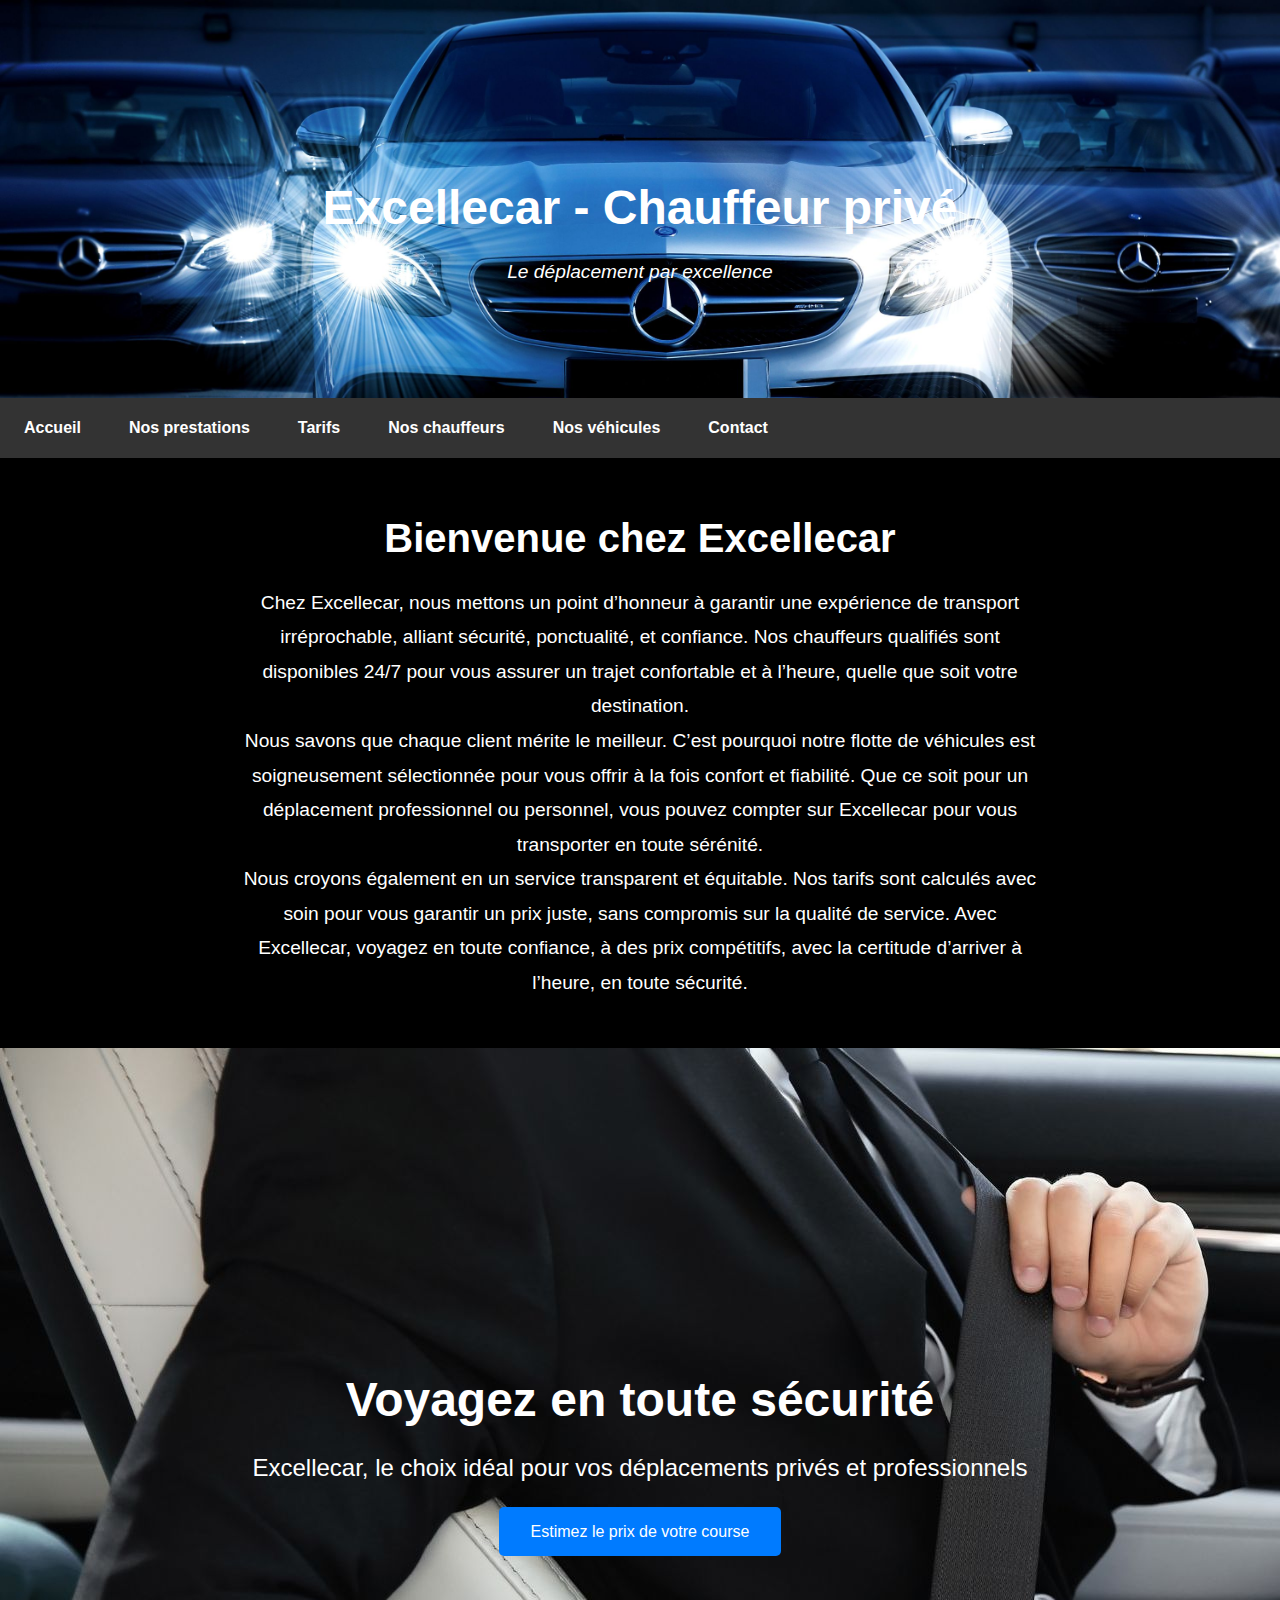
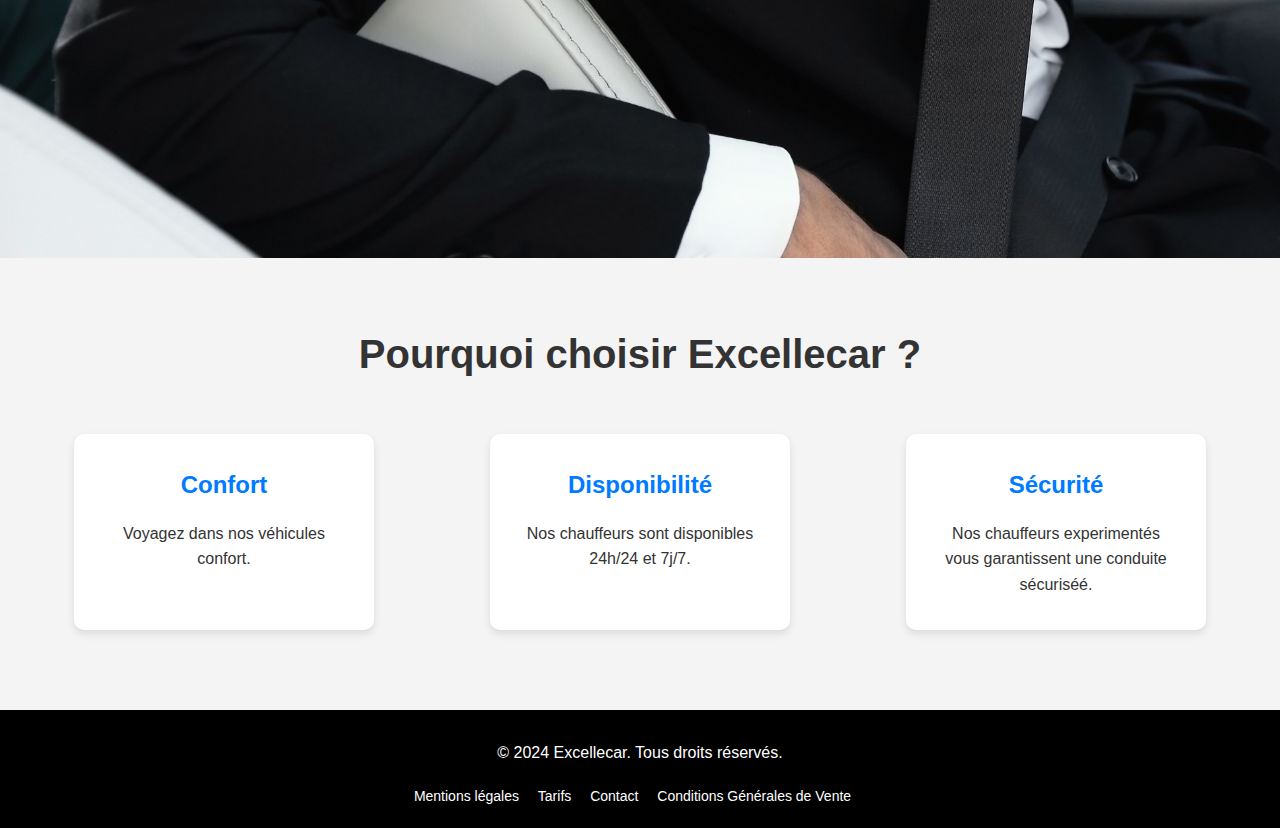
==== index.html @ 50beec7f "Deployer site Excellecar" ====
<!DOCTYPE html>
<html lang="fr">
    <head>
    <meta charset="UTF-8">
    <meta name="viewport" content="width=device-width, initial-scale=1.0">
    <meta http-equiv="X-UA-compatible" content="ie=edge">
    <meta name="description" content="Excellecar, votre société de chauffeur privé, vous offre un service de transport haut de gamme, fiable et sécurisé. Réservez votre course à des tarifs compétitifs avec prise en charge rapide.">
    <title>Excellecar - Chauffeur privé</title>
    <link rel="stylesheet" href="styles.css">
</head>
<body>
    <header>
    <div class="banner">
        <img src="images/banner_3.jpg" alt="Photo de chauffeur privé">
        <div class="banner-text">
        <h1>Excellecar - Chauffeur privé</h1>
        <p>Le déplacement par excellence</p>
    </div>
</div>
<nav>
    <ul class="nav-links">
        <li><a href="index.html">Accueil</a></li>
        <li><a href="services.html">Nos prestations</a></li>
        <li><a href="price.html">Tarifs</a></li>
        <li><a href="drivers.html">Nos chauffeurs</a></li>
        <li><a href="vehicles.html">Nos véhicules</a></li>
        <li><a href="contact.html">Contact</a></li>
    </ul>
    <div class="hamburger">
        <span></span>
        <span></span>
        <span></span>
    </div>
</nav>
    </header>
    <section class="presentation">
        <h2>Bienvenue chez Excellecar</h2>
        <p>Chez Excellecar, nous mettons un point d’honneur à garantir une expérience de transport irréprochable, alliant sécurité, ponctualité, et confiance. Nos chauffeurs qualifiés sont disponibles 24/7 pour vous assurer un trajet confortable et à l’heure, quelle que soit votre destination.</p>
        <p>Nous savons que chaque client mérite le meilleur. C’est pourquoi notre flotte de véhicules est soigneusement sélectionnée pour vous offrir à la fois confort et fiabilité. Que ce soit pour un déplacement professionnel ou personnel, vous pouvez compter sur Excellecar pour vous transporter en toute sérénité.</p>
        <p>Nous croyons également en un service transparent et équitable. Nos tarifs sont calculés avec soin pour vous garantir un prix juste, sans compromis sur la qualité de service. Avec Excellecar, voyagez en toute confiance, à des prix compétitifs, avec la certitude d’arriver à l’heure, en toute sécurité.</p>
    </section>
    <main>
        <section class="intro">
            <div class="intro-text">
                <h2>Voyagez en toute sécurité</h2>
                <p>Excellecar, le choix idéal pour vos déplacements privés et professionnels</p>
                <a href="price.html" class="cta">Estimez le prix de votre course</a>
            </div>
        </section>

        <section class="service">
            <h2>Pourquoi choisir Excellecar ?</h2>
            <div class="service-items">
                <div class="service-item">
                    <h3>Confort</h3>
                    <p>Voyagez dans nos véhicules confort.</p>
                </div>
                <div class="service-item">
                    <h3>Disponibilité</h3>
                    <p>Nos chauffeurs sont disponibles 24h/24 et 7j/7.</p>
                </div>
                <div class="service-item">
                    <h3>Sécurité</h3>
                    <p>Nos chauffeurs experimentés vous garantissent une conduite sécuriséé.</p>
                </div>
            </div>
        </section>
    </main>
    <footer>
        <div class="footer-content">
            <p>&copy; 2024 Excellecar. Tous droits réservés.</p>
            <ul class="footer-links">
                <li><a href="mentions.html">Mentions légales</a></li>
                <li><a href="tarif.html">Tarifs</a></li>
                <li><a href="contact.html">Contact</a></li>
                <li><a href="conditions.html">Conditions Générales de Vente</a></li>
            </ul>
        </div>
    </footer>
    <script src="script.js"></script>
</body>
</html>
---- styles.css ----
@charset "UTF-8";
* {
  margin: 0;
  padding: 0;
  box-sizing: border-box;
}

body {
  font-family: "Gill Sans", "Gill Sans MT", Calibri, "Trebuchet MS", sans-serif;
  background-color: #fff;
  color: #fff;
  line-height: 1.6;
  margin: 0;
  padding: 0;
}

header {
  position: relative;
  margin: 0;
  padding: 0;
  width: 100%;
}

.banner {
  width: 100%;
  height: auto;
  text-align: center;
  margin: 0;
  padding: 0;
  position: relative;
}
.banner img {
  width: 100%;
  height: auto;
  -o-object-fit: contain;
     object-fit: contain;
}
.banner .banner-text {
  position: absolute;
  top: 50%;
  left: 50%;
  transform: translate(-50%, -50%);
  text-align: center;
}
.banner .banner-text h1 {
  font-size: 3rem;
  margin-bottom: 0.5rem;
  z-index: 2;
  position: relative;
  color: #fff;
}
.banner .banner-text p {
  font-size: 1.2rem;
  font-style: italic;
  z-index: 2;
  position: relative;
  color: #fff;
}

nav {
  background-color: #333;
  padding: 0;
  min-height: 60px;
  margin: 0;
  display: flex;
  justify-content: space-between;
  align-items: center;
  position: absolute;
  width: 100%;
  bottom: 0;
  z-index: 3;
}

.nav-links {
  list-style: none;
  display: flex;
  margin: 0;
  padding: 0;
}

.nav-links li {
  margin: 0 1.5rem;
}

.nav-links a {
  text-decoration: none;
  color: white;
  font-weight: bold;
}

.nav-links a:hover {
  color: #ddd;
}

/* Hamburger menu */
.hamburger {
  display: none;
  flex-direction: column;
  cursor: pointer;
}

.hamburger span {
  width: 25px;
  height: 3px;
  background-color: white;
  margin: 4px 0;
}

.presentation {
  padding: 3rem 1rem;
  text-align: center;
  color: #fff;
  background-color: #000000;
}
.presentation h2 {
  font-size: 2.5rem;
  margin-bottom: 1rem;
}
.presentation p {
  font-size: 1.2rem;
  max-width: 800px;
  margin: 0 auto;
  line-height: 1.8;
  color: #fff;
}

.intro {
  background: url("/images/photo_hero_1.jpg");
  height: 90vh;
  display: flex;
  align-items: center;
  justify-content: center;
  color: #fff;
}
.intro .intro-text {
  text-align: center;
}
.intro .intro-text h2 {
  font-size: 3rem;
}
.intro .intro-text p {
  font-size: 1.5rem;
  margin-bottom: 2rem;
  color: #fff;
}
.intro .intro-text .cta {
  background-color: #007bff;
  color: #fff;
  padding: 1rem 2rem;
  text-decoration: none;
  border-radius: 5px;
}
.intro .intro-text .cta:hover {
  background-color: #0062cc;
}

.service {
  padding: 4rem 1rem;
  background-color: #f4f4f4;
  text-align: center;
}
.service h2 {
  font-size: 2.5rem;
  margin-bottom: 2rem;
  color: #333;
}
.service .service-items {
  display: flex;
  justify-content: space-around;
  flex-wrap: wrap;
}
.service .service-items .service-item {
  background-color: #fff;
  border-radius: 10px;
  box-shadow: 0 4px 8px rgba(0, 0, 0, 0.1);
  padding: 2rem;
  margin: 1rem;
  max-width: 300px;
  flex: 1;
}
.service .service-items .service-item h3 {
  font-size: 1.5rem;
  color: #007bff;
  margin-bottom: 1rem;
}
.service .service-items .service-item p {
  font-size: 1rem;
  color: #333;
}

.drivers {
  padding: 4rem 1rem;
  background-color: #ddd;
}
.drivers .content {
  display: flex;
  flex-wrap: wrap;
  justify-content: space-between;
  align-items: center;
  padding: 2rem;
  max-width: 1200px;
  margin: 0 auto;
  border: 1px solid black;
  border-radius: 8px;
  background-color: #bcbcbc;
}
.drivers .text-section, .drivers .image-section {
  flex: 1;
  padding: 1rem;
}
.drivers .text-section {
  max-width: 50%;
}
.drivers .text-section h2 {
  font-size: 2.5rem;
  margin-bottom: 1rem;
  color: #333;
}
.drivers .text-section p {
  font-size: 1.2rem;
  color: #333;
}
.drivers .image-section {
  max-width: 50%;
}
.drivers .image-section img {
  width: 100%;
  border-radius: 10px;
  box-shadow: 0 4px 8px rgba(0, 0, 0, 0.1);
}

.text-drivers {
  background-color: #f9f9f9;
  padding: 40px 20px;
  box-shadow: 0 4px 8px rgba(0, 0, 0, 0.1);
}
.text-drivers h3 {
  font-size: 2rem;
  font-weight: bold;
  color: #333;
  text-align: center;
  margin-bottom: 20px;
  letter-spacing: 1px;
}
.text-drivers p {
  font-size: 1.1rem;
  line-height: 1.6;
  color: #555;
  margin-bottom: 15px;
}
.text-drivers p:last-child {
  margin-bottom: 0;
}

.vehicles {
  display: flex;
  flex-wrap: wrap;
  justify-content: space-between;
  gap: 2rem;
  padding: 4rem 1rem;
  background-color: #f4f4f4;
}
.vehicles .vehicle {
  background-color: #fff;
  padding: 2rem;
  border-radius: 10px;
  box-shadow: 0 4px 8px rgba(0, 0, 0, 0.1);
  max-width: 30%;
  text-align: center;
}
.vehicles .vehicle img {
  width: 100%;
  border-radius: 8px;
  margin-bottom: 1rem;
  box-shadow: 0 2px 6px rgba(0, 0, 0, 0.1);
}
.vehicles .vehicle h3 {
  font-size: 1.8rem;
  margin-bottom: 1rem;
  color: #333;
}
.vehicles .vehicle p {
  font-size: 1.1rem;
  color: #555;
}

.contact {
  padding: 4rem 1rem;
  background-color: #f4f4f4;
  text-align: center;
}
.contact .contact-info {
  background-color: #fff;
  padding: 2rem;
  border-radius: 10px;
  box-shadow: 0 4px 8px rgba(0, 0, 0, 0.1);
  max-width: 600px;
  margin: 0 auto;
}
.contact .contact-info h2 {
  font-size: 2rem;
  color: #333;
  margin-bottom: 1rem;
}
.contact .contact-info p {
  font-size: 1.2rem;
  color: #555;
  margin-bottom: 1rem;
}
.contact .contact-info a {
  color: #007bff;
  text-decoration: none;
}
.contact .contact-info a:hover {
  text-decoration: underline;
}

footer {
  background-color: #000000;
  color: white;
  padding: 20px;
  text-align: center;
  font-size: 14px;
}

.footer-content {
  max-width: 1200px;
  margin: 0 auto;
}
.footer-content p {
  color: #fff;
}

.footer-links {
  list-style: none;
  padding: 0;
  margin: 20px 0 0 0;
}

.footer-links li {
  display: inline-block;
  margin-right: 15px;
}

.footer-links li a {
  color: white;
  text-decoration: none;
  transition: color 0.3s ease;
}

.footer-links li a:hover {
  color: #ccc; /* Couleur des liens au survol */
}

.cgv-container {
  max-width: 800px;
  margin: 20px auto;
  padding: 20px;
  background-color: #333333;
  color: #ffffff;
  box-shadow: 0 0 10px rgba(0, 0, 0, 0.1);
}
.cgv-container h1, .cgv-container h2 {
  color: #ffffff;
}
.cgv-container h1 {
  font-size: 2rem;
  margin-bottom: 20px;
  text-align: center;
}
.cgv-container h2 {
  font-size: 1.5rem;
  margin-top: 20px;
  margin-bottom: 10px;
  color: #ffffff;
}
.cgv-container p {
  margin-bottom: 15px;
  font-size: 1rem;
  color: #f0f0f0;
  line-height: 1.5;
}
.cgv-container section {
  margin-bottom: 20px;
}

.map-form-container {
  display: flex;
  flex-wrap: wrap;
  gap: 20px;
  justify-content: space-between;
  align-items: flex-start;
  background-color: #d4d4d4;
  padding: 20px;
}

#map {
  width: 100%;
  max-width: 600px;
  height: 400px;
  margin-bottom: 20px;
  border: 2px solid #333;
  border-radius: 8px;
  box-shadow: 0 4px 8px rgba(0, 0, 0, 0.1);
}

/* Les labels et les champs */
label {
  font-size: 1.1rem;
  margin-bottom: 5px;
  color: #333;
  width: 100%; /* Pour que le label prenne la largeur du parent */
}

select, input {
  width: 100%;
  max-width: 400px;
  padding: 10px;
  margin-bottom: 15px;
  font-size: 1rem;
  border: 1px solid #ccc;
  border-radius: 4px;
  box-sizing: border-box;
}

button {
  width: 100%;
  max-width: 400px;
  padding: 12px;
  font-size: 1.1rem;
  color: #fff;
  background-color: #333;
  border: none;
  border-radius: 5px;
  cursor: pointer;
  transition: background-color 0.3s ease;
}
button:hover {
  background-color: #555;
}

/* Styles pour les paragraphes */
p {
  font-size: 1rem;
  color: #333;
  margin-top: 10px;
}

.legal-container {
  max-width: 900px;
  margin: 20px auto;
  padding: 20px;
  background-color: #ffffff;
  box-shadow: 0 0 10px rgba(0, 0, 0, 0.1);
  border-radius: 8px;
}
.legal-container h1, .legal-container h2 {
  color: #333333;
}
.legal-container h1 {
  font-size: 2rem;
  margin-bottom: 20px;
  text-align: center;
  color: #000000;
}
.legal-container h2 {
  font-size: 1.5rem;
  margin-top: 20px;
  margin-bottom: 10px;
  color: #000000;
}
.legal-container p {
  margin-bottom: 15px;
  font-size: 1rem;
  color: #555555;
  line-height: 1.6;
}
.legal-container a {
  color: #0066cc;
  text-decoration: none;
}
.legal-container a:hover {
  text-decoration: underline;
}
.legal-container section {
  margin-bottom: 30px;
}

.prestations-container {
  max-width: 1200px;
  margin: 20px auto;
  padding: 20px;
  background-color: #ffffff;
  box-shadow: 0 0 10px rgba(0, 0, 0, 0.1);
  border-radius: 8px;
}
.prestations-container h1 {
  font-size: 2.5rem;
  text-align: center;
  margin-bottom: 40px;
  color: #000000;
}
.prestations-container .prestation {
  margin-bottom: 30px;
}
.prestations-container .prestation h2 {
  font-size: 1.8rem;
  color: #000000;
  margin-bottom: 10px;
}
.prestations-container .prestation p {
  font-size: 1rem;
  color: #555555;
  line-height: 1.8;
}

@media (max-width: 768px) {
  .nav-links {
    display: none; /* Masquer le menu par défaut */
    flex-direction: column;
    position: absolute;
    top: 100%; /* Juste en dessous du header */
    left: 0;
    right: 0;
    background-color: #333;
    text-align: center;
  }
  .nav-links.open {
    display: flex; /* Montrer le menu quand la classe open est ajoutée */
  }
  .hamburger {
    display: flex; /* Montrer le hamburger sur mobile */
  }
  .nav-links li {
    margin: 1rem 0;
  }
  .banner {
    height: auto;
  }
  .banner img {
    height: 300px;
    -o-object-fit: cover;
       object-fit: cover;
  }
  .banner .banner-text h1 {
    font-size: 2rem;
  }
  .banner .banner-text p {
    font-size: 1rem;
  }
  .intro h2 {
    font-size: 2.5rem;
  }
  .intro p {
    font-size: 1.2rem;
  }
  .presentation h2 {
    font-size: 2rem;
  }
  .presentation p {
    font-size: 1rem;
  }
  .service-items {
    flex-direction: column;
    align-items: center;
  }
  .service-item {
    max-width: 100%;
    padding: 1.5rem;
  }
  h2 {
    font-size: 2rem;
  }
  .drivers {
    padding: 2rem 1rem;
  }
  .drivers .content {
    flex-direction: column;
    padding: 1rem;
    border: none;
    background-color: #ddd;
  }
  .drivers .text-section, .drivers .image-section {
    max-width: 100%;
    padding: 1rem;
  }
  .drivers .text-section h2 {
    font-size: 2rem;
  }
  .drivers .text-section p {
    font-size: 1rem;
  }
  .drivers .image-section img {
    width: 90%;
    margin: 1rem 0;
  }
  .text-drivers {
    padding: 20px 10px;
    background-color: #f9f9f9;
  }
  .text-drivers h3 {
    font-size: 1.5rem;
    text-align: center;
  }
  .text-drivers p {
    font-size: 1rem;
    line-height: 1.5;
    margin-bottom: 10px;
  }
  .vehicles {
    flex-direction: column;
    gap: 1.5rem;
    padding: 2rem 1rem;
  }
  .vehicles .vehicle {
    max-width: 100%;
    padding: 1.5rem;
    margin-bottom: 2rem;
  }
  .vehicles .vehicle img {
    width: 90%;
    margin-bottom: 1rem;
  }
  .vehicles .vehicle h3 {
    font-size: 1.5rem;
  }
  .vehicles .vehicle p {
    font-size: 1rem;
  }
  .contact {
    padding: 2rem 1rem;
  }
  .contact .contact-info {
    padding: 1.5rem;
  }
  .contact .contact-info h2 {
    font-size: 1.8rem;
  }
  .contact .contact-info p {
    font-size: 1rem;
  }
  #map {
    height: 300px;
  }
  select, input, button {
    width: 100%;
  }
  #map {
    height: 300px;
  }
  select, input, button {
    width: 100%;
  }
  footer {
    padding: 1rem;
    font-size: 0.9rem;
    text-align: center;
  }
  .footer-links {
    padding: 0;
    margin: 1rem 0 0 0;
    text-align: center;
  }
  .footer-links li {
    display: block;
    margin: 0.5rem 0;
  }
  .footer-links li a {
    font-size: 0.9rem;
  }
  .cgv-container {
    padding: 15px;
  }
  h1 {
    font-size: 1.8rem;
  }
  h2 {
    font-size: 1.4rem;
  }
  p {
    font-size: 0.9rem;
  }
  .legal-container {
    padding: 15px;
  }
  h1 {
    font-size: 1.8rem;
  }
  h2 {
    font-size: 1.4rem;
  }
  p {
    font-size: 0.9rem;
  }
}/*# sourceMappingURL=styles.css.map */
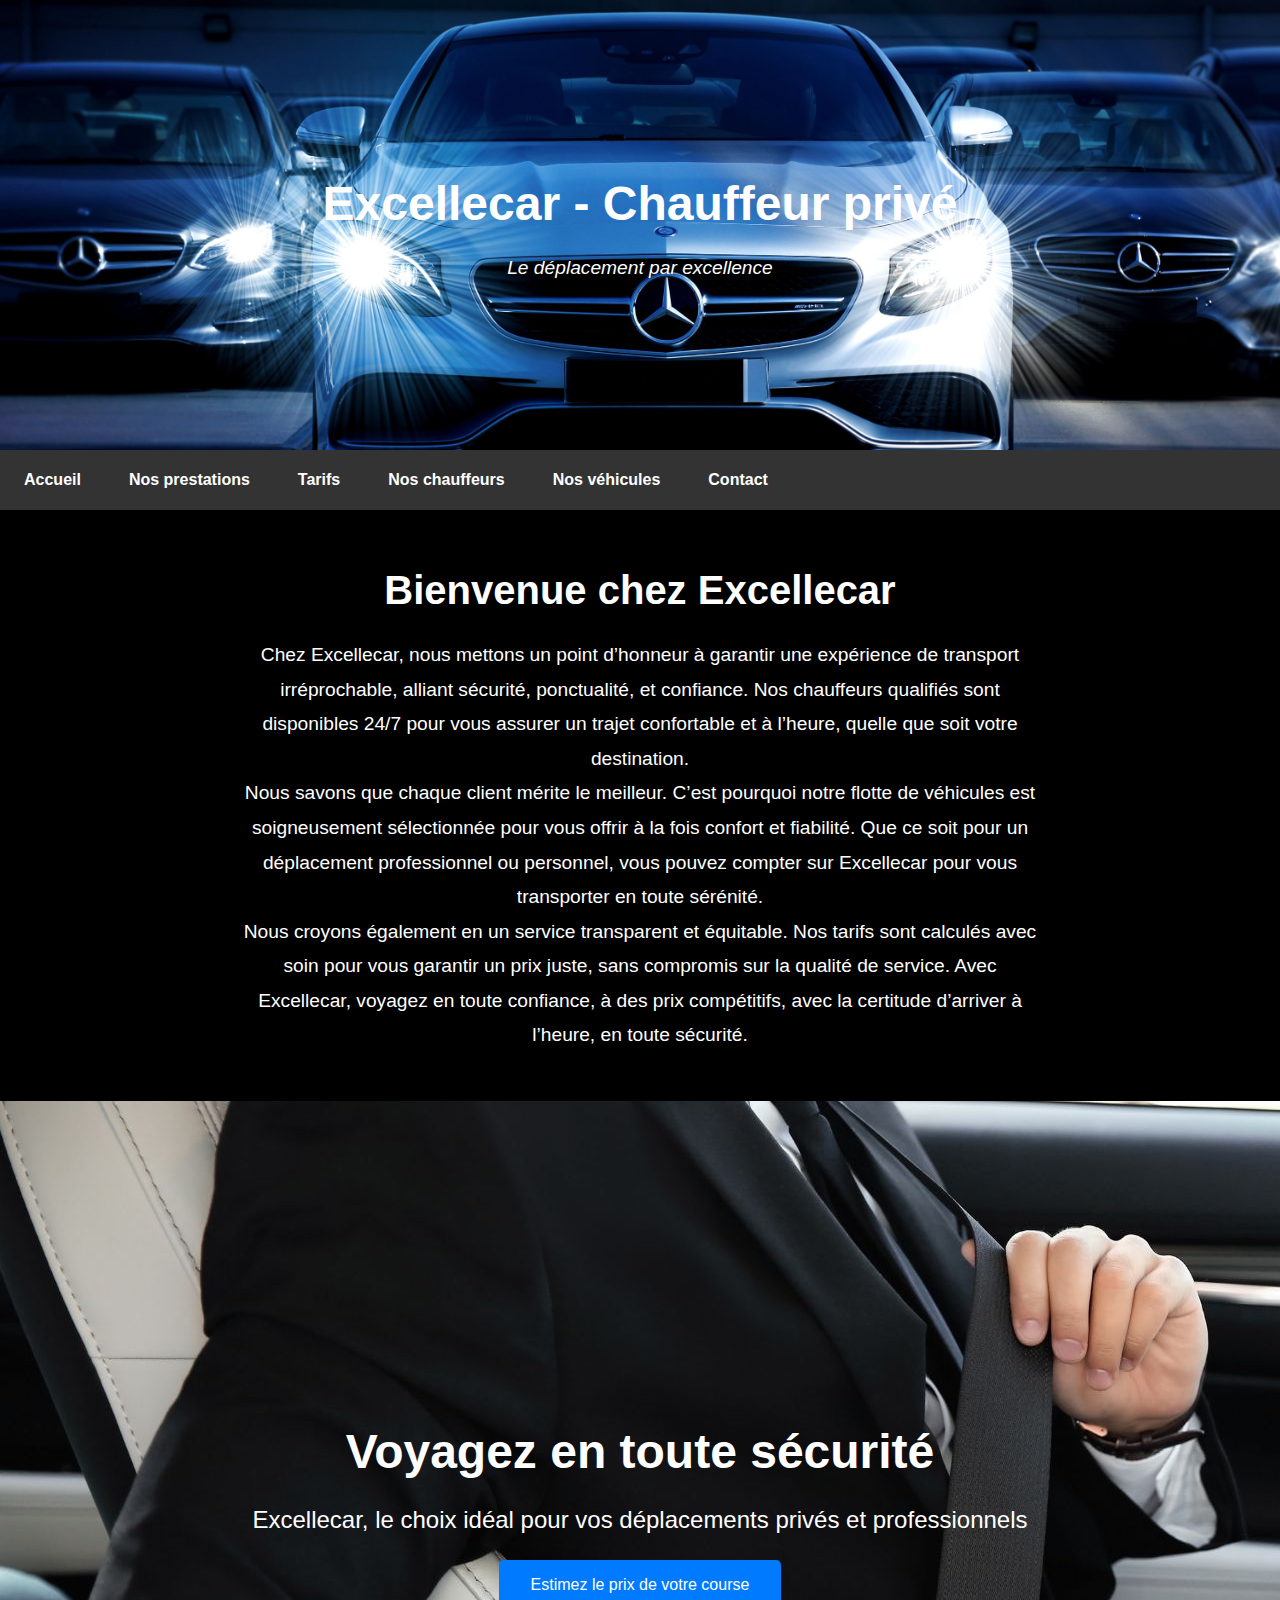
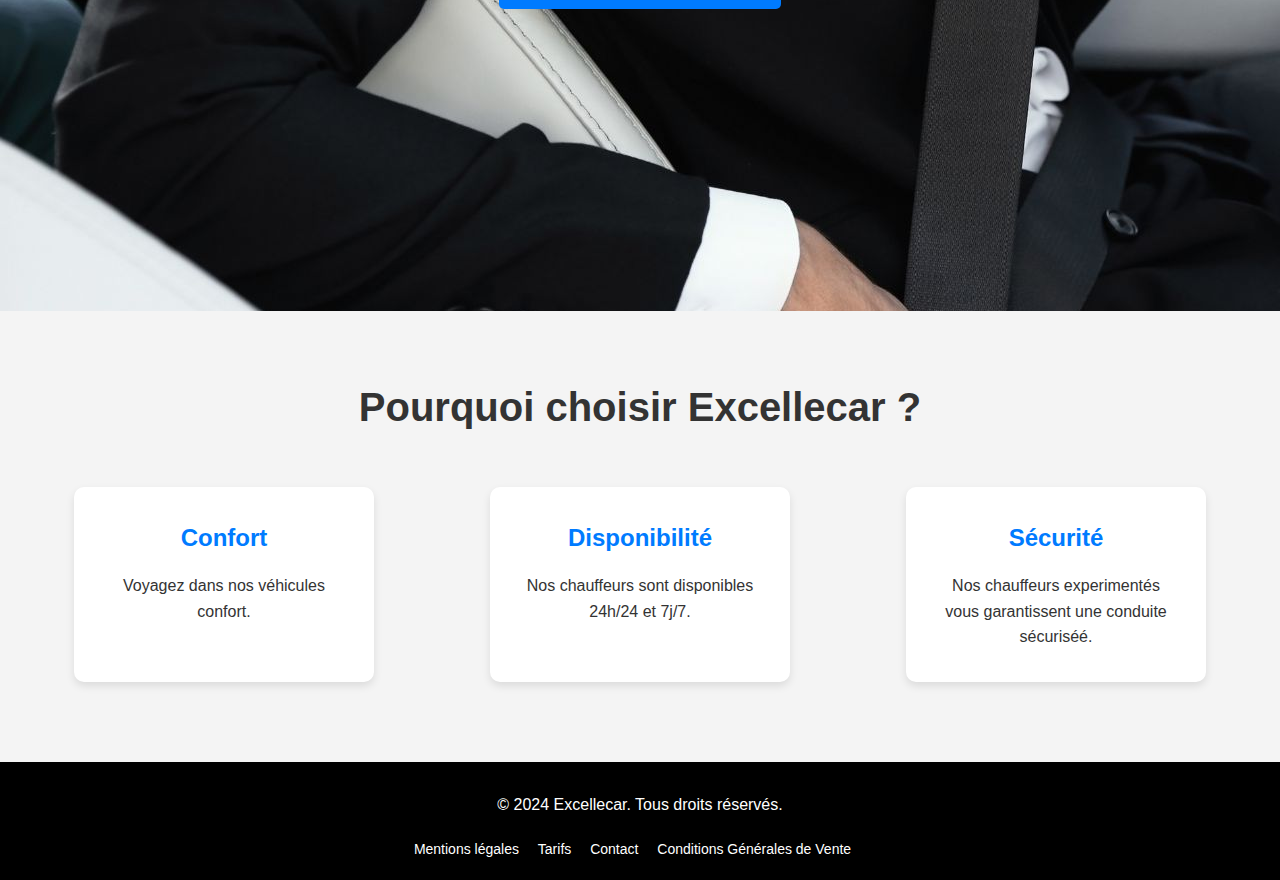
==== commit b310df0f: "Modification Favicon" ====
--- a/index.html
+++ b/index.html
@@ -4,9 +4,10 @@
     <meta charset="UTF-8">
     <meta name="viewport" content="width=device-width, initial-scale=1.0">
     <meta http-equiv="X-UA-compatible" content="ie=edge">
-    <meta name="description" content="Excellecar, votre société de chauffeur privé, vous offre un service de transport haut de gamme, fiable et sécurisé. Réservez votre course à des tarifs compétitifs avec prise en charge rapide.">
+    <meta name="description" content="Excellecar, votre société de chauffeur privé, offre un service de transport haut de gamme, fiable et sécurisé. Réservez votre course à prix compétitif.">
     <title>Excellecar - Chauffeur privé</title>
     <link rel="stylesheet" href="styles.css">
+    <link rel="icon" href="images/excellecarFavicon.ico" type="image/x-icon">
 </head>
 <body>
     <header>
--- a/styles.css
+++ b/styles.css
@@ -30,10 +30,13 @@
   position: relative;
 }
 .banner img {
+  display: block;
   width: 100%;
   height: auto;
-  -o-object-fit: contain;
-     object-fit: contain;
+  -o-object-fit: cover;
+     object-fit: cover;
+  margin: 0;
+  padding: 0;
 }
 .banner .banner-text {
   position: absolute;
@@ -41,18 +44,19 @@
   left: 50%;
   transform: translate(-50%, -50%);
   text-align: center;
+  z-index: 5;
 }
 .banner .banner-text h1 {
   font-size: 3rem;
   margin-bottom: 0.5rem;
-  z-index: 2;
+  z-index: 4;
   position: relative;
   color: #fff;
 }
 .banner .banner-text p {
   font-size: 1.2rem;
   font-style: italic;
-  z-index: 2;
+  z-index: 3;
   position: relative;
   color: #fff;
 }
@@ -60,15 +64,14 @@
 nav {
   background-color: #333;
   padding: 0;
-  min-height: 60px;
   margin: 0;
+  height: 60px;
   display: flex;
   justify-content: space-between;
   align-items: center;
-  position: absolute;
-  width: 100%;
-  bottom: 0;
-  z-index: 3;
+  position: relative;
+  width: 100%;
+  z-index: 10;
 }
 
 .nav-links {
@@ -404,12 +407,11 @@
   box-shadow: 0 4px 8px rgba(0, 0, 0, 0.1);
 }
 
-/* Les labels et les champs */
 label {
   font-size: 1.1rem;
   margin-bottom: 5px;
   color: #333;
-  width: 100%; /* Pour que le label prenne la largeur du parent */
+  width: 100%;
 }
 
 select, input {
@@ -435,11 +437,47 @@
   cursor: pointer;
   transition: background-color 0.3s ease;
 }
+
 button:hover {
   background-color: #555;
 }
 
-/* Styles pour les paragraphes */
+#stepsContainer {
+  margin-top: 20px;
+}
+
+#stepInputs {
+  display: flex;
+  flex-direction: column;
+  gap: 10px;
+}
+
+#stepInputs .stepInput {
+  width: 100%;
+  max-width: 400px;
+  padding: 10px;
+  margin-bottom: 15px;
+  font-size: 1rem;
+  border: 1px solid #ccc;
+  border-radius: 4px;
+  box-sizing: border-box;
+}
+
+#addStep {
+  padding: 10px 15px;
+  font-size: 1rem;
+  color: #fff;
+  background-color: #333;
+  border: none;
+  border-radius: 5px;
+  cursor: pointer;
+  transition: background-color 0.3s ease;
+}
+
+#addStep:hover {
+  background-color: #555;
+}
+
 p {
   font-size: 1rem;
   color: #333;
@@ -515,6 +553,9 @@
 }
 
 @media (max-width: 768px) {
+  .nav {
+    position: relative;
+  }
   .nav-links {
     display: none; /* Masquer le menu par défaut */
     flex-direction: column;
